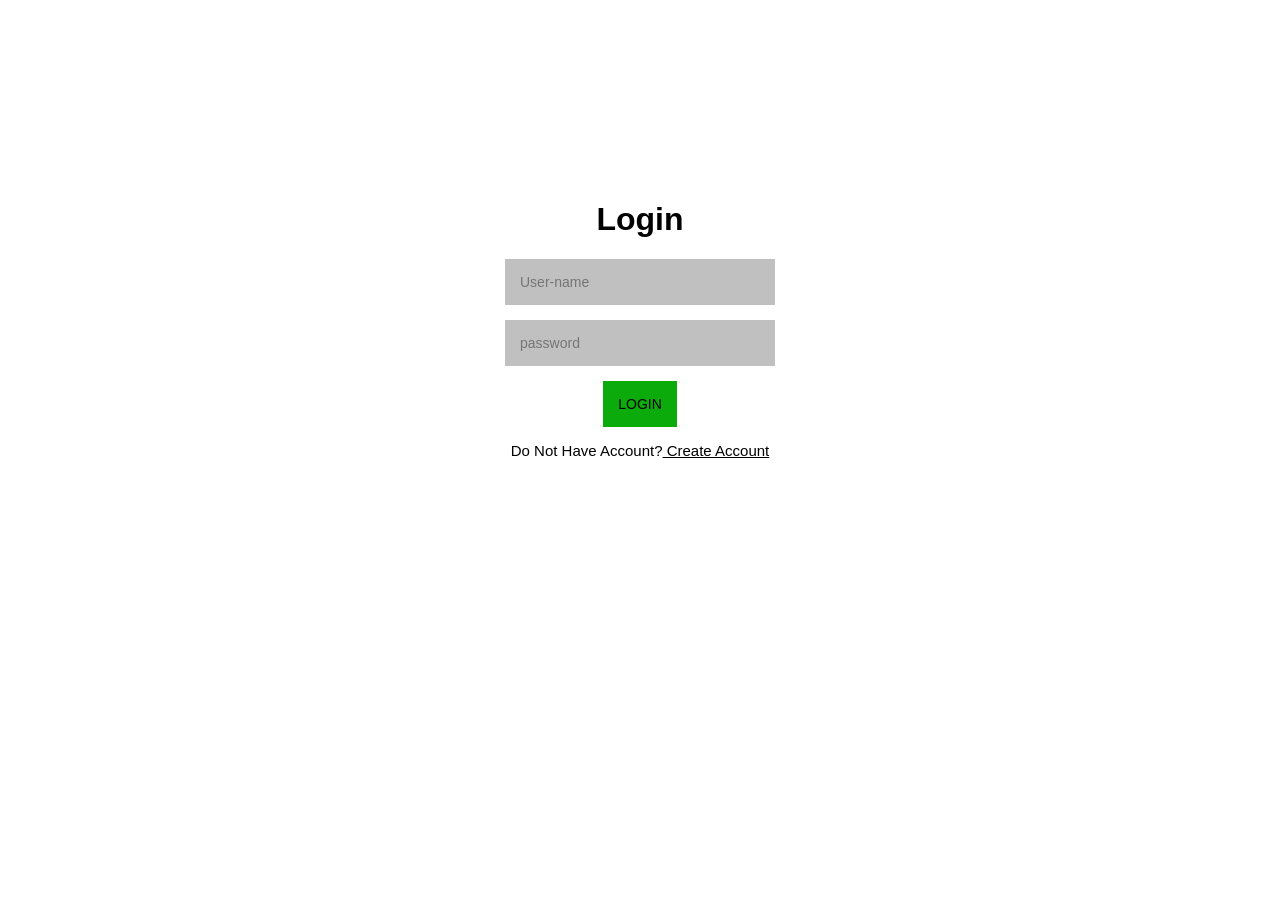
==== index1.html @ a68de6dd "Create index1.html" ====
<!DOCTYPE html>
<html lang="en">

<head>
    <meta charset="UTF-8">
    <meta http-equiv="X-UA-Compatible" content="IE=edge">
    <meta name="viewport" content="width=device-width, initial-scale=1.0">
    <title>Document</title>
    <link rel="stylesheet" href="style.css">
</head>

<body>
    <div class="login-page">
        <div class="forms">
            <form class="login-form">
                <h1 class="see">Login</h1>
                <input type="text" placeholder="User-name" required>
                <input type="password" placeholder="password" required>
                <button>Login</button>
                <p class="message">Do Not Have Account?<a href="login.html" id="linkCreateAccount"> Create Account</a>
                </p>

            </form>
        </div>
    </div>
</body>

</html>
---- style.css ----
*
{
    font-family: 'Franklin Gothic Medium', 'Arial Narrow', Arial, sans-serif;
}
body
{
    background-image: url("image/ground.webp");
    background-repeat: no-repeat ;
    background-size: 2000px 1000px;
    
}
.login-page
{
    width: 360px;
    padding: 10% 0 0;
    margin: auto;
}
.forms
{
    position: relative;
    z-index: 1;
    background:white ;
    max-width: 360px;
    margin: 0 auto 100px;
    padding: 45px;
    text-align: center;
}
input{
    outline: 1;
    background:silver;
    width: 100%;
    border: 0;
    margin: 0 0 15px;
    padding: 15px;
    box-sizing: border-box;
    font-size: 14px;
}
.forms button
{
    text-transform: uppercase;
    outline: 0;
    background: rgb(12, 171, 12) ;
    border: 0;
    padding: 15px;
    color: black;
    font-size: 14px;
    cursor: pointer;
}
.forms button:hover , .form button:active
{
    background-color: antiquewhite;
}
.forms .message
{
    font-size: 15px;
}
.forms .message a
{
    color: black;
   
}
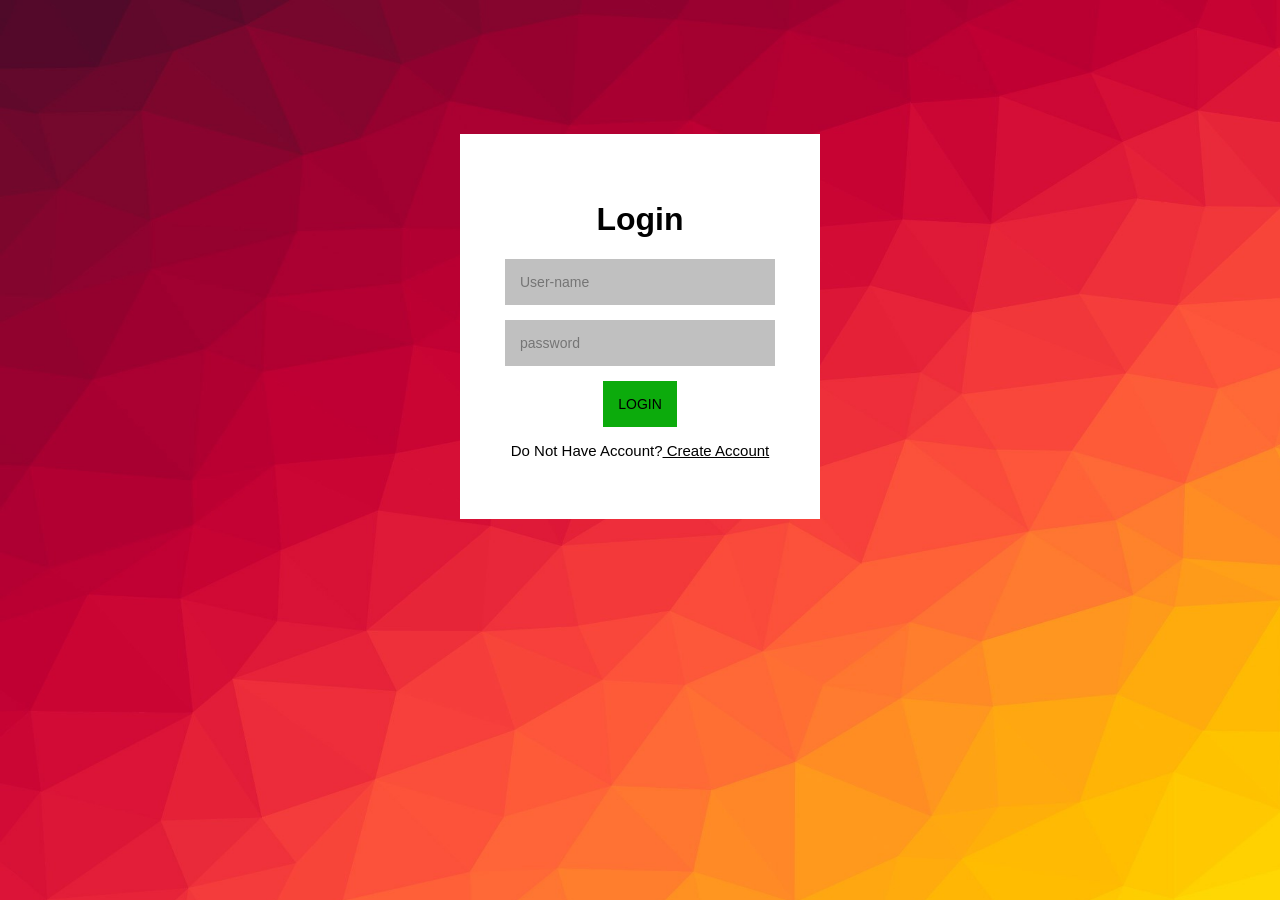
==== commit adc54531: "Update index1.html" ====
--- a/index1.html
+++ b/index1.html
@@ -17,7 +17,7 @@
                 <input type="text" placeholder="User-name" required>
                 <input type="password" placeholder="password" required>
                 <button>Login</button>
-                <p class="message">Do Not Have Account?<a href="login.html" id="linkCreateAccount"> Create Account</a>
+                <p class="message">Do Not Have Account?<a href="index.html" id="linkCreateAccount"> Create Account</a>
                 </p>
 
             </form>
--- a/style.css
+++ b/style.css
@@ -4,7 +4,7 @@
 }
 body
 {
-    background-image: url("image/ground.webp");
+    background-image: url("image/row.jpg");
     background-repeat: no-repeat ;
     background-size: 2000px 1000px;
     
